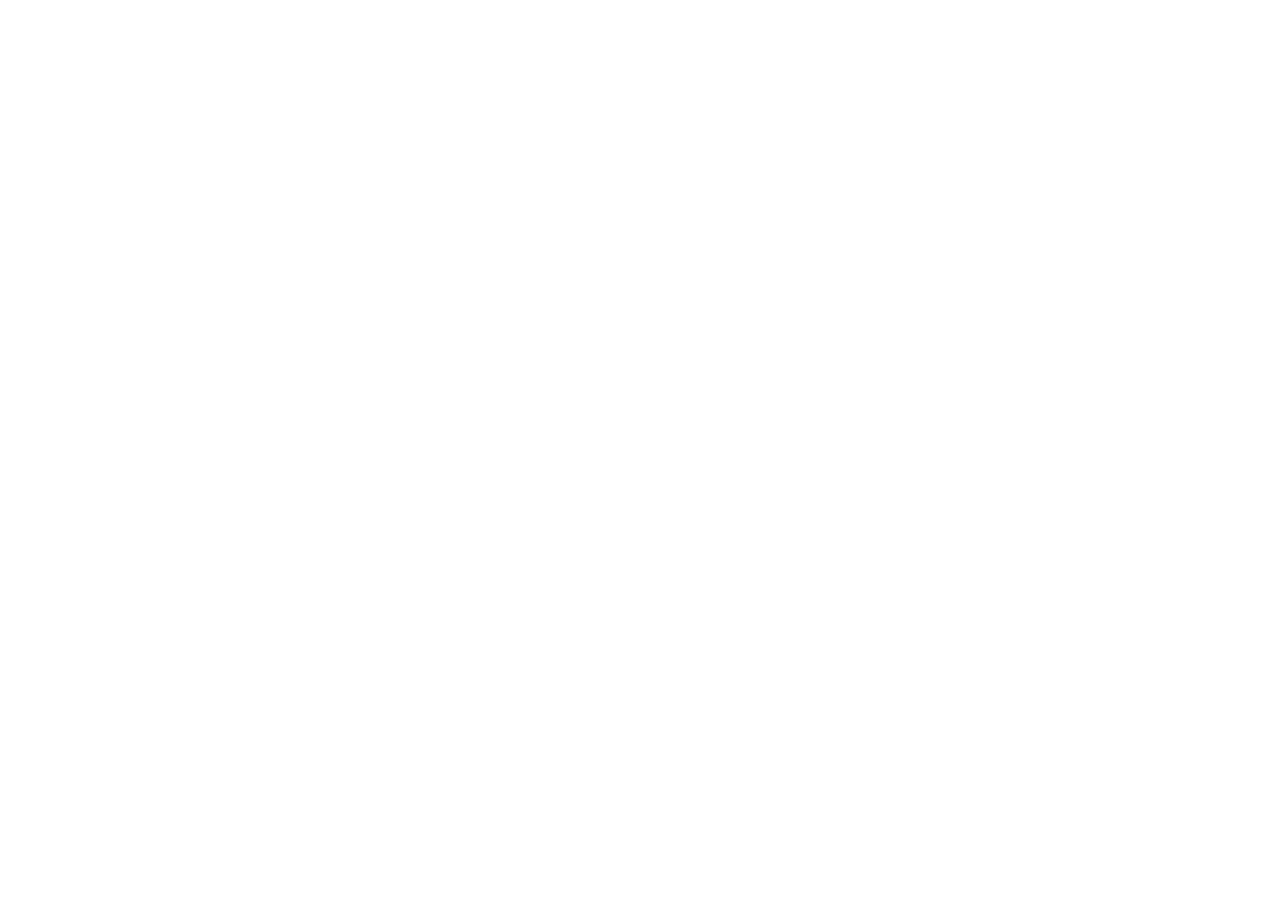
==== index.html @ 2fe842e2 "first commit" ====
<!DOCTYPE html>
<html lang="en">
<head>
    <meta charset="UTF-8">
    <meta http-equiv="X-UA-Compatible" content="IE=edge">
    <meta name="viewport" content="width=device-width, initial-scale=1.0">
    <title>Document</title>
</head>
<body>
    
</body>
</html>
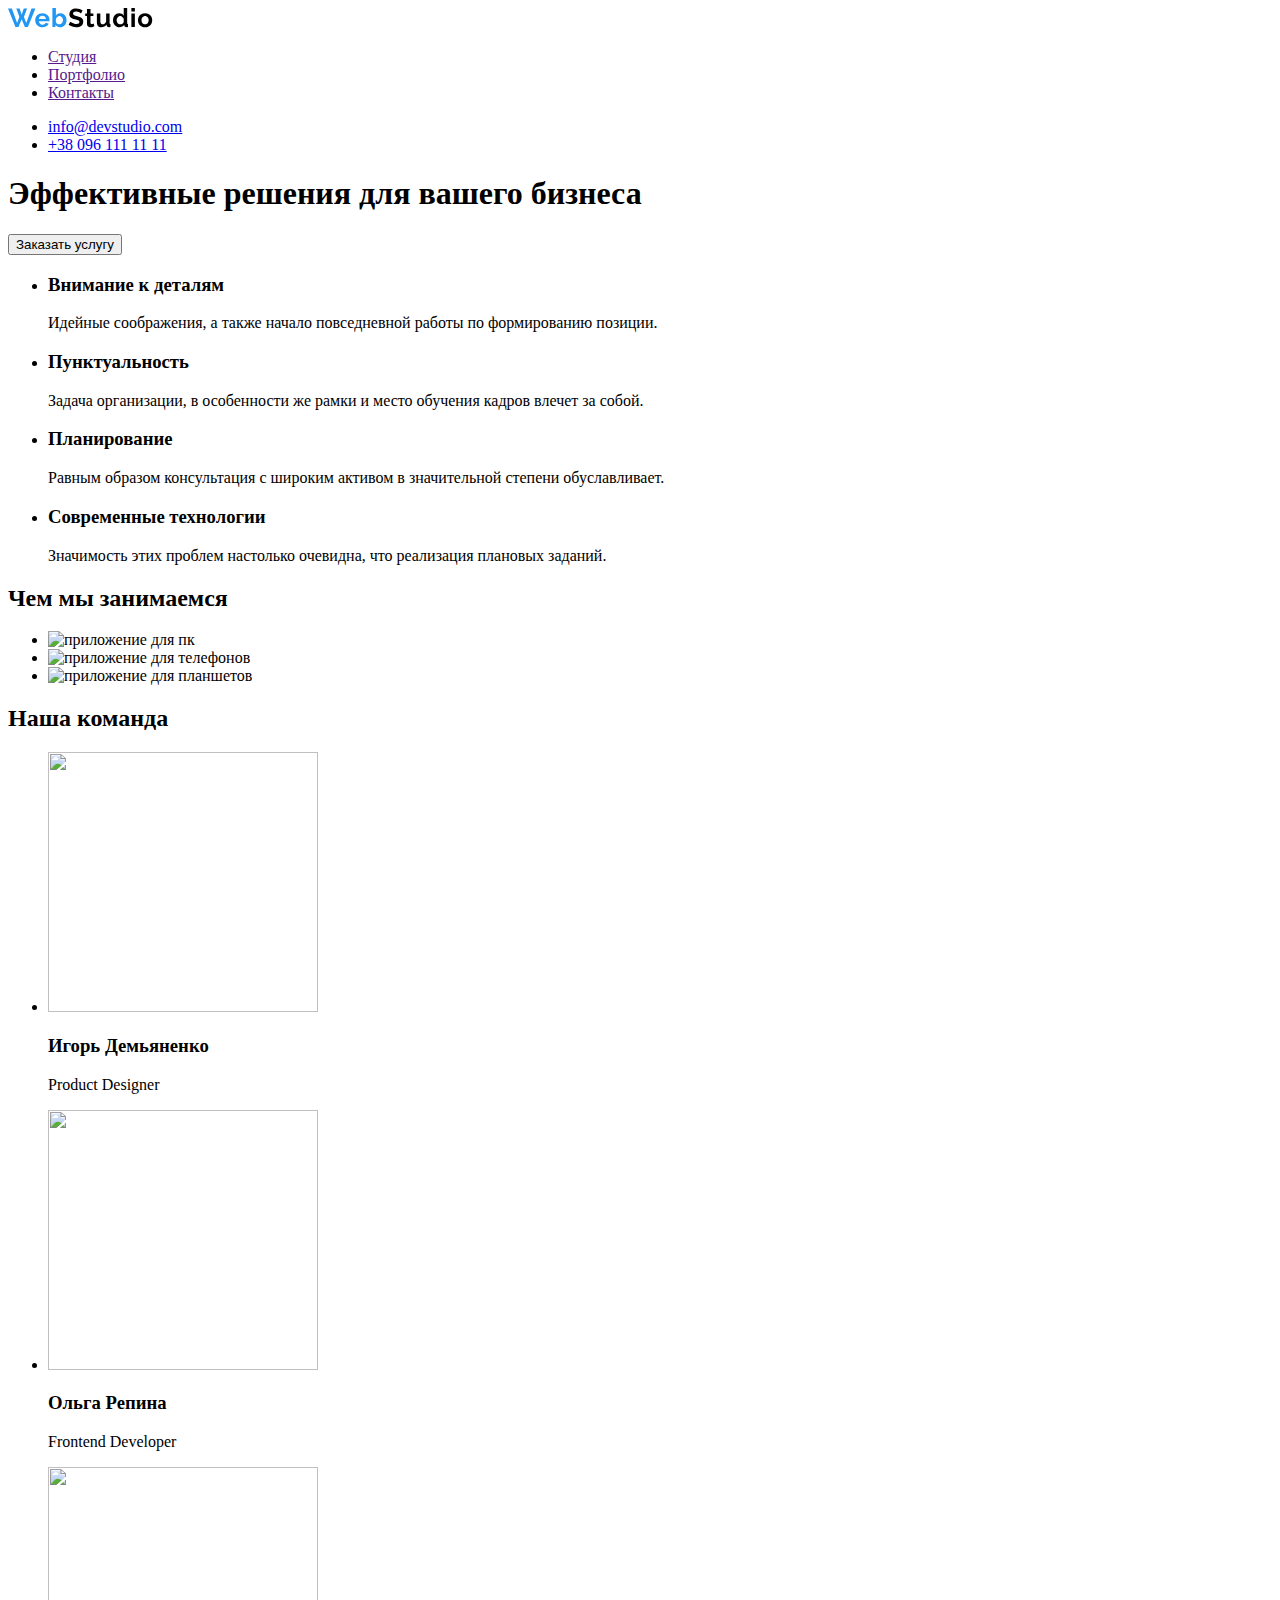
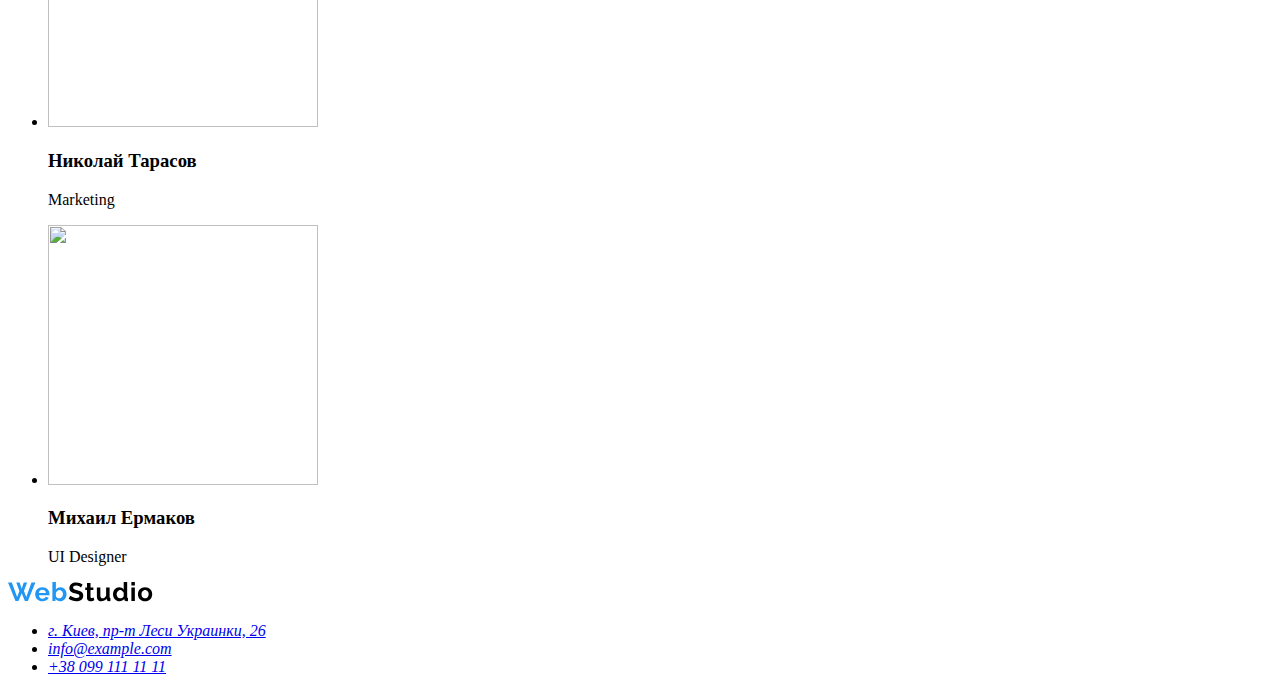
==== commit 0d04eeea: "исправил ДЗ" ====
--- a/index.html
+++ b/index.html
@@ -1,12 +1,130 @@
 <!DOCTYPE html>
-<html lang="en">
-<head>
-    <meta charset="UTF-8">
-    <meta http-equiv="X-UA-Compatible" content="IE=edge">
-    <meta name="viewport" content="width=device-width, initial-scale=1.0">
-    <title>Document</title>
-</head>
-<body>
-    
-</body>
-</html>+<html lang="ru">
+  <head>
+    <meta charset="UTF-8" />
+    <meta http-equiv="X-UA-Compatible" content="IE=edge" />
+    <meta name="viewport" content="width=device-width, initial-scale=1.0" />
+    <title>вебстудия</title>
+  </head>
+
+  <body>
+    <header>
+      <nav>
+        <a href="./">
+          <img src="./images/webstudio.svg" alt="" />
+        </a>
+        <ul>
+          <li><a href="">Студия</a></li>
+          <li><a href="">Портфолио</a></li>
+          <li><a href="">Контакты</a></li>
+        </ul>
+      </nav>
+      <ul>
+        <li><a href="mailto:info@devstudio.com">info@devstudio.com</a></li>
+        <li><a href="tel:+380961111111">+38 096 111 11 11</a></li>
+      </ul>
+    </header>
+    <section>
+      <h1>Эффективные решения для вашего бизнеса</h1>
+      <button type="button">Заказать услугу</button>
+    </section>
+    <main>
+      <section>
+        <h2 hidden>наши преимущества</h2>
+        <ul>
+          <li>
+            <h3>Внимание к деталям</h3>
+            <p>
+              Идейные соображения, а также начало повседневной работы по
+              формированию позиции.
+            </p>
+          </li>
+          <li>
+            <h3>Пунктуальность</h3>
+            <p>
+              Задача организации, в особенности же рамки и место обучения кадров
+              влечет за собой.
+            </p>
+          </li>
+          <li>
+            <h3>Планирование</h3>
+            <p>
+              Равным образом консультация с широким активом в значительной
+              степени обуславливает.
+            </p>
+          </li>
+          <li>
+            <h3>Современные технологии</h3>
+            <p>
+              Значимость этих проблем настолько очевидна, что реализация
+              плановых заданий.
+            </p>
+          </li>
+        </ul>
+      </section>
+      <section>
+        <h2>Чем мы занимаемся</h2>
+        <ul>
+          <li>
+            <img src="./images/img1.svg" width="370" alt="приложение для пк" />
+          </li>
+          <li>
+            <img
+              src="./images/img2.svg"
+              width="370"
+              alt="приложение для телефонов"
+            />
+          </li>
+          <li>
+            <img
+              src="./images/img3.svg"
+              width="370"
+              alt="приложение для планшетов"
+            />
+          </li>
+        </ul>
+      </section>
+      <section>
+        <h2>Наша команда</h2>
+        <ul>
+          <li>
+            <img src="./images/work1.svg" width="270" height="260" alt="" />
+            <h3>Игорь Демьяненко</h3>
+            <p>Product Designer</p>
+          </li>
+          <li>
+            <img src="./images/work2.svg" width="270" height="260" alt="" />
+            <h3>Ольга Репина</h3>
+            <p>Frontend Developer</p>
+          </li>
+          <li>
+            <img src="./images/work3.svg" width="270" height="260" alt="" />
+            <h3>Николай Тарасов</h3>
+            <p>Marketing</p>
+          </li>
+
+          <li>
+            <img src="./images/work4.svg" width="270" height="260" alt="" />
+            <h3>Михаил Ермаков</h3>
+            <p>UI Designer</p>
+          </li>
+        </ul>
+      </section>
+    </main>
+    <footer>
+      <img src="./images/webstudio.svg" alt="" />
+
+      <address>
+        <ul>
+          <li>
+            <a href="https://goo.gl/maps/GrjT7Hi4P4HTGVsr6"
+              >г. Киев, пр-т Леси Украинки, 26</a
+            >
+          </li>
+          <li><a href="mailto:info@example.com">info@example.com</a></li>
+          <li><a href="tel:+380991111111">+38 099 111 11 11</a></li>
+        </ul>
+      </address>
+    </footer>
+  </body>
+</html>
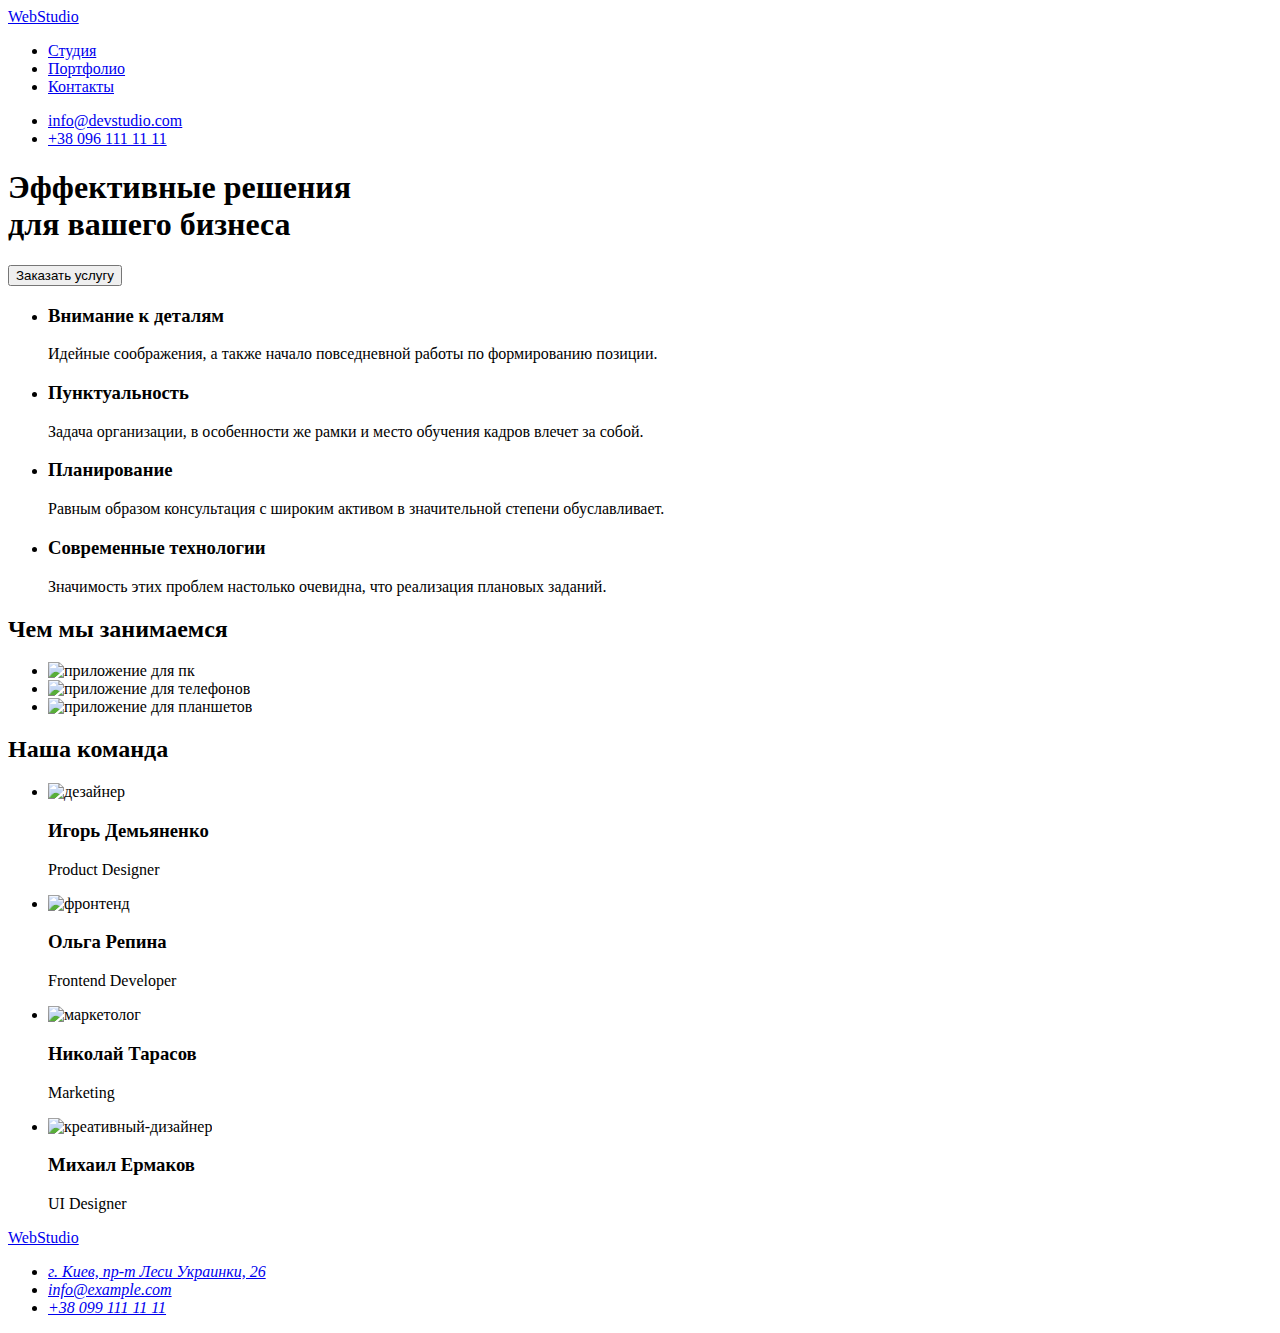
==== commit d590da29: "add reset" ====
--- a/index.html
+++ b/index.html
@@ -4,19 +4,20 @@
     <meta charset="UTF-8" />
     <meta http-equiv="X-UA-Compatible" content="IE=edge" />
     <meta name="viewport" content="width=device-width, initial-scale=1.0" />
-    <title>вебстудия</title>
+    <title>Вебстудия</title>
+    <link rel="stylesheet" href="./css/reset.css">
+    <link rel="stylesheet" href="./css/styles.css">
+
   </head>
 
   <body>
     <header>
       <nav>
-        <a href="./">
-          <img src="./images/webstudio.svg" alt="" />
-        </a>
+        <a href="./css/styles.css" class="logo">WebStudio</a>
         <ul>
-          <li><a href="">Студия</a></li>
-          <li><a href="">Портфолио</a></li>
-          <li><a href="">Контакты</a></li>
+          <li><a href="./index.html">Студия</a></li>
+          <li><a href="./portfolio.html">Портфолио</a></li>
+          <li><a href="#">Контакты</a></li>
         </ul>
       </nav>
       <ul>
@@ -25,9 +26,9 @@
       </ul>
     </header>
     <section>
-      <h1>Эффективные решения для вашего бизнеса</h1>
+      <h1>Эффективные решения <br> для вашего бизнеса </br></h1>
       <button type="button">Заказать услугу</button>
-    </section>
+     </section>
     <main>
       <section>
         <h2 hidden>наши преимущества</h2>
@@ -88,23 +89,43 @@
         <h2>Наша команда</h2>
         <ul>
           <li>
-            <img src="./images/work1.svg" width="270" height="260" alt="" />
+            <img
+              src="./images/работник1.jpg"
+              width="270"
+              height="260"
+              alt="дезайнер"
+            />
             <h3>Игорь Демьяненко</h3>
             <p>Product Designer</p>
           </li>
           <li>
-            <img src="./images/work2.svg" width="270" height="260" alt="" />
+            <img
+              src="./images/работник2.jpg"
+              width="270"
+              height="260"
+              alt="фронтенд"
+            />
             <h3>Ольга Репина</h3>
             <p>Frontend Developer</p>
           </li>
           <li>
-            <img src="./images/work3.svg" width="270" height="260" alt="" />
+            <img
+              src="./images/работник3.jpg"
+              width="270"
+              height="260"
+              alt="маркетолог"
+            />
             <h3>Николай Тарасов</h3>
             <p>Marketing</p>
           </li>
 
           <li>
-            <img src="./images/work4.svg" width="270" height="260" alt="" />
+            <img
+              src="./images/работник4.jpg"
+              width="270"
+              height="260"
+              alt="креативный-дизайнер"
+            />
             <h3>Михаил Ермаков</h3>
             <p>UI Designer</p>
           </li>
@@ -112,7 +133,7 @@
       </section>
     </main>
     <footer>
-      <img src="./images/webstudio.svg" alt="" />
+      <a href="./css/styles.css" class="logo">WebStudio</a>
 
       <address>
         <ul>
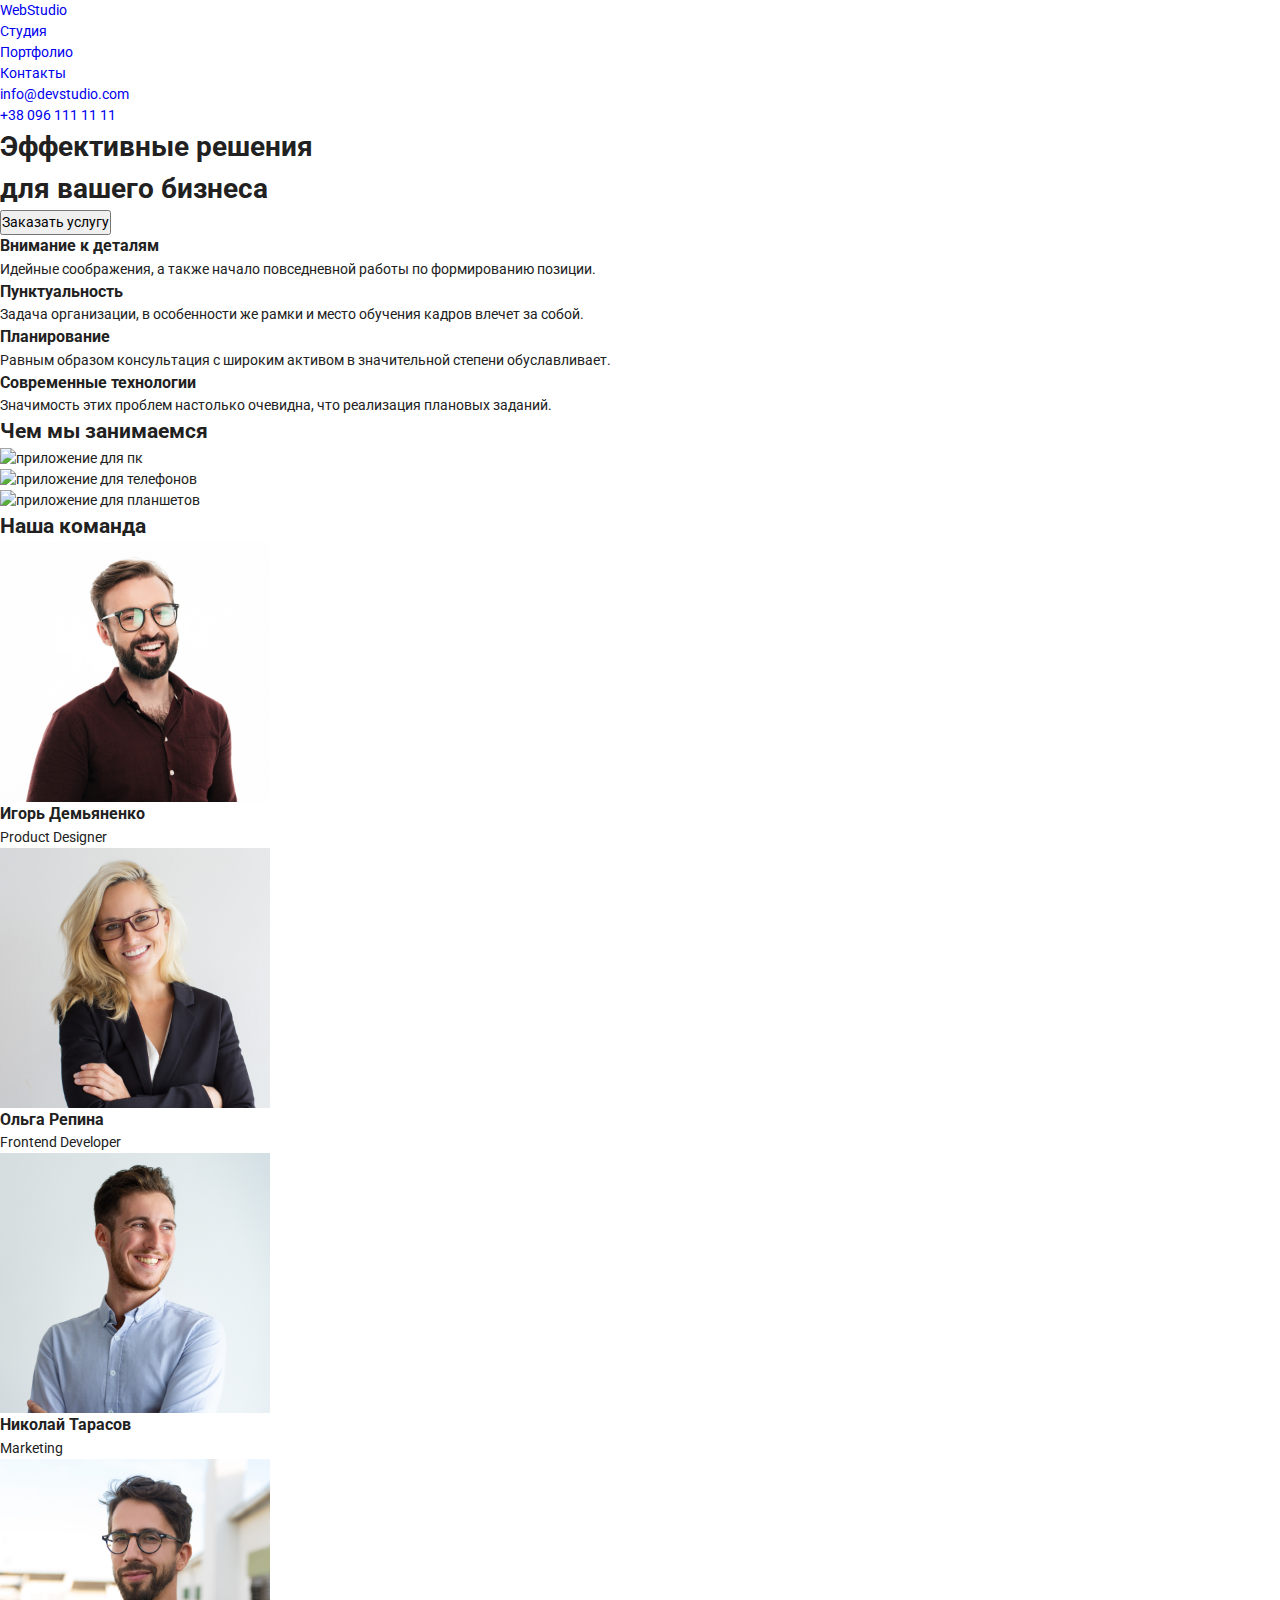
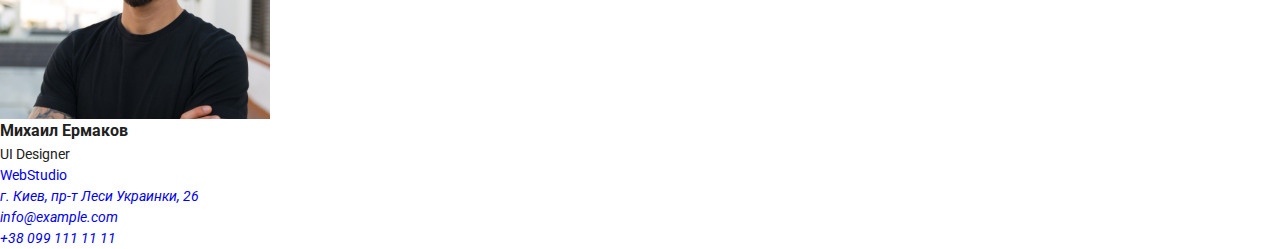
==== commit 35590398: "add fonts" ====
--- a/index.html
+++ b/index.html
@@ -5,6 +5,9 @@
     <meta http-equiv="X-UA-Compatible" content="IE=edge" />
     <meta name="viewport" content="width=device-width, initial-scale=1.0" />
     <title>Вебстудия</title>
+    <link rel="preconnect" href="https://fonts.googleapis.com">
+    <link rel="preconnect" href="https://fonts.gstatic.com" crossorigin>
+    <link href="https://fonts.googleapis.com/css2?family=Roboto:wght@100;400&display=swap" rel="stylesheet">
     <link rel="stylesheet" href="./css/reset.css">
     <link rel="stylesheet" href="./css/styles.css">
 
@@ -31,7 +34,7 @@
      </section>
     <main>
       <section>
-        <h2 hidden>наши преимущества</h2>
+        <h2 class="hidden-title">наши преимущества</h2>
         <ul>
           <li>
             <h3>Внимание к деталям</h3>
--- a/css/styles.css
+++ b/css/styles.css
@@ -0,0 +1,26 @@
+.visually-hidden {
+  position: absolute;
+  white-space: nowrap;
+  width: 1px;
+  height: 1px;
+  overflow: hidden;
+  border: 0;
+  padding: 0;
+  clip: rect(0 0 0 0);
+  clip-path: inset(50%);
+  margin: -1px;
+}
+
+body {
+  font-size: 14px;
+  font-family: "Roboto", sans-serif;
+  color: #212121;
+}
+
+.hidden-title {
+  width: 1px;
+  height: 1px;
+  overflow: hidden;
+  opacity: 0;
+  margin: -1px;
+}
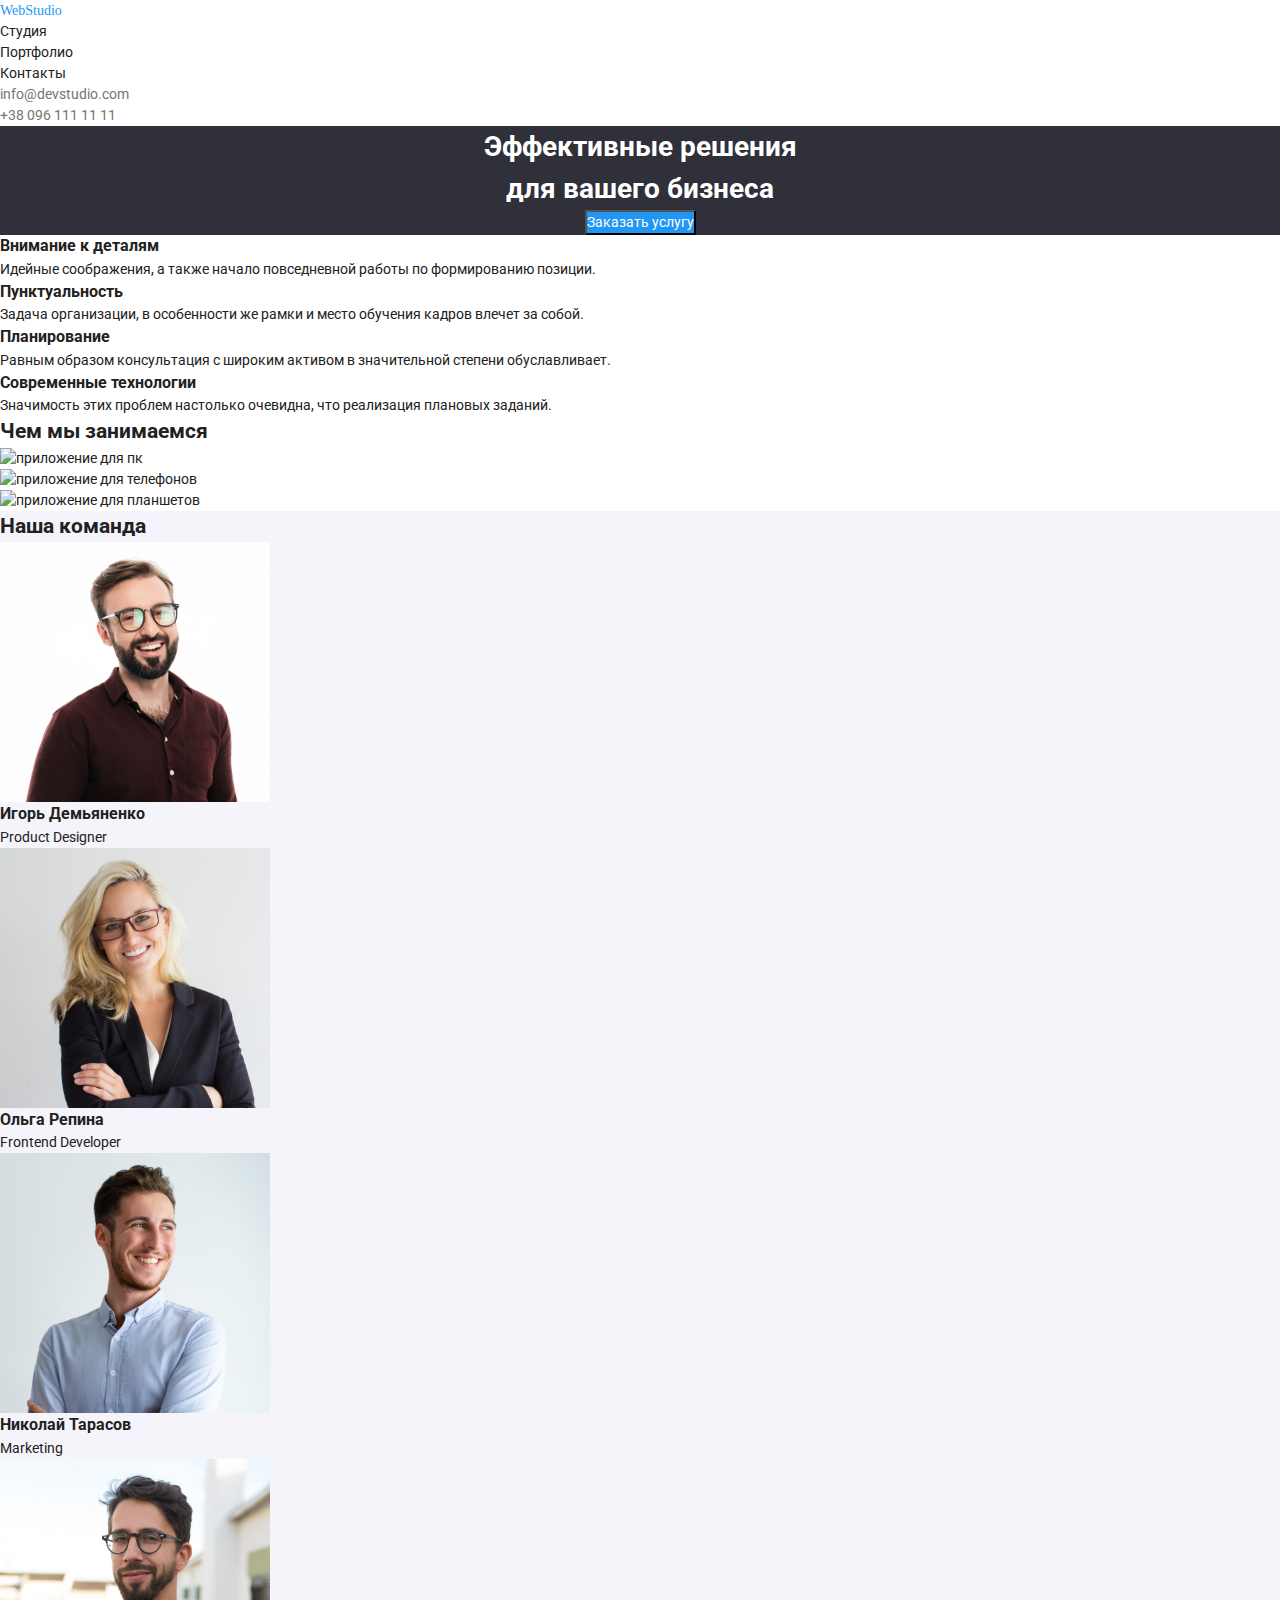
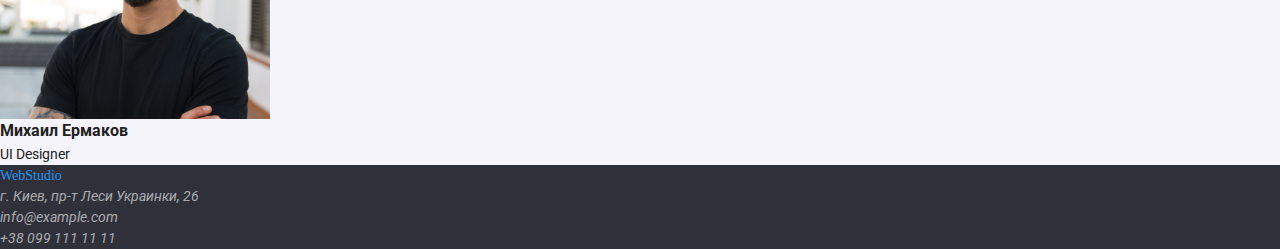
==== commit db29ae05: "добавил портфолио" ====
--- a/index.html
+++ b/index.html
@@ -9,56 +9,63 @@
     <link rel="preconnect" href="https://fonts.gstatic.com" crossorigin>
     <link href="https://fonts.googleapis.com/css2?family=Roboto:wght@100;400&display=swap" rel="stylesheet">
     <link rel="stylesheet" href="./css/reset.css">
+    <link rel="stylesheet" href="./css/common.css">
     <link rel="stylesheet" href="./css/styles.css">
 
   </head>
 
   <body>
-    <header>
-      <nav>
-        <a href="./css/styles.css" class="logo">WebStudio</a>
-        <ul>
-          <li><a href="./index.html">Студия</a></li>
-          <li><a href="./portfolio.html">Портфолио</a></li>
-          <li><a href="#">Контакты</a></li>
+    <!-- шапка сайта-->
+    <header class="header">
+      <div class="conteiner">
+        <nav class="header-nav">
+          <a href="./css/styles.css" class=" header-logo" lang="en">WebStudio</a>
+          <ul class="header-list">
+            <li ><a href="./index.html" class="header-link current">Студия</a></li>
+            <li ><a href="./portfolio.html" class="header-link">Портфолио</a></li>
+            <li ><a href="#" class="header-link">Контакты</a></li>
+          </ul>
+        </nav>
+        <ul class="header-auth">
+          <li ><a href="mailto:info@devstudio.com" class="header-link">info@devstudio.com</a></li>
+          <li ><a href="tel:+380961111111" class="header-link">+38 096 111 11 11</a></li>
         </ul>
-      </nav>
-      <ul>
-        <li><a href="mailto:info@devstudio.com">info@devstudio.com</a></li>
-        <li><a href="tel:+380961111111">+38 096 111 11 11</a></li>
-      </ul>
+      </div>
     </header>
-    <section>
-      <h1>Эффективные решения <br> для вашего бизнеса </br></h1>
-      <button type="button">Заказать услугу</button>
-     </section>
+   
     <main>
-      <section>
+      <!--герой-->
+      <section class="hero">
+        <h1 class="hero-title">Эффективные решения <br> для вашего бизнеса </br> </h1>
+        <button type="button" class="button primary">Заказать услугу</button>
+      </section>
+      <!--наши преимущества-->
+      <section class="features">
         <h2 class="hidden-title">наши преимущества</h2>
-        <ul>
+        <ul class="features-list">
           <li>
-            <h3>Внимание к деталям</h3>
+            <h3 class="features-title">Внимание к деталям</h3>
             <p>
               Идейные соображения, а также начало повседневной работы по
               формированию позиции.
             </p>
           </li>
           <li>
-            <h3>Пунктуальность</h3>
+            <h3 class="features-title">Пунктуальность</h3>
             <p>
               Задача организации, в особенности же рамки и место обучения кадров
               влечет за собой.
             </p>
           </li>
           <li>
-            <h3>Планирование</h3>
+            <h3 class="features-title">Планирование</h3>
             <p>
               Равным образом консультация с широким активом в значительной
               степени обуславливает.
             </p>
           </li>
           <li>
-            <h3>Современные технологии</h3>
+            <h3 class="features-title">Современные технологии</h3>
             <p>
               Значимость этих проблем настолько очевидна, что реализация
               плановых заданий.
@@ -66,9 +73,10 @@
           </li>
         </ul>
       </section>
-      <section>
+      <!--чем мы занимаемся-->
+      <section class="work">
         <h2>Чем мы занимаемся</h2>
-        <ul>
+        <ul class="work-list">
           <li>
             <img src="./images/img1.svg" width="370" alt="приложение для пк" />
           </li>
@@ -88,9 +96,10 @@
           </li>
         </ul>
       </section>
-      <section>
-        <h2>Наша команда</h2>
-        <ul>
+      <!--наша команда-->
+      <section class="team">
+        <h2 class="team-title">Наша команда</h2>
+        <ul class="team-list">
           <li>
             <img
               src="./images/работник1.jpg"
@@ -135,20 +144,23 @@
         </ul>
       </section>
     </main>
-    <footer>
-      <a href="./css/styles.css" class="logo">WebStudio</a>
+    <!--футер-->
+    <footer class="footer">
+      <div class="conteiner">
+        <a href="./css/styles.css" class="footer-logo">WebStudio</a>
 
-      <address>
-        <ul>
-          <li>
-            <a href="https://goo.gl/maps/GrjT7Hi4P4HTGVsr6"
-              >г. Киев, пр-т Леси Украинки, 26</a
-            >
-          </li>
-          <li><a href="mailto:info@example.com">info@example.com</a></li>
-          <li><a href="tel:+380991111111">+38 099 111 11 11</a></li>
-        </ul>
-      </address>
+        <address class="footer-mail">
+          <ul class="footer-list">
+            <li>
+              <a href="https://goo.gl/maps/GrjT7Hi4P4HTGVsr6" class="footer-link"
+                >г. Киев, пр-т Леси Украинки, 26</a
+              >
+            </li>
+            <li><a href="mailto:info@example.com" class="footer-link">info@example.com</a></li>
+            <li><a href="tel:+380991111111" class="footer-link">+38 099 111 11 11</a></li>
+          </ul>
+        </address>
+      </div>
     </footer>
   </body>
 </html>
--- a/css/common.css
+++ b/css/common.css
@@ -0,0 +1,59 @@
+:root {
+  --primary-text-color: #757575;
+  --title-text-color: #212121;
+  --accent-color: #2196f3;
+  --white-color: #ffffff;
+  --primary-bgc: #e5e5e5;
+  --secondary-bgc: #2f303a;
+}
+
+body {
+  font-size: 14px;
+  font-family: "Roboto", sans-serif;
+  color: var(--title-text-color);
+}
+
+/* шапка сайта */
+.header-logo {
+  color: var(--accent-color);
+  font-family: Raleway;
+}
+
+.header-list .header-link {
+  color: var(--title-text-color);
+}
+
+.header-list :hover,
+.header-list :focus {
+  color: var(--accent-color);
+}
+
+.header-list .header-link .current {
+  color: var(--accent-color);
+}
+
+.header-auth,
+.header-link {
+  color: var(--primary-text-color);
+}
+.header-auth :hover,
+.header-auth :focus {
+  color: var(--accent-color);
+}
+
+/* футер */
+
+.footer-logo {
+  color: var(--accent-color);
+  font-family: Raleway;
+}
+
+.footer {
+  background-color: var(--secondary-bgc);
+  color: rgba(255, 255, 255, 0.6);
+}
+
+.footer-link:hover,
+.footer-link:focus {
+  color: #ffffff;
+}
--- a/css/styles.css
+++ b/css/styles.css
@@ -1,3 +1,35 @@
+/* цвет основного текста #757575 */
+
+/* вторичный цвет текста #212121 */
+
+/* основной цвет #E5E5E5 */
+
+/* акцент #2196f3 */
+
+/* вторичный цвет #F5F4FA */
+:root {
+  --primary-text-color: #757575;
+  --title-text-color: #212121;
+  --accent-color: #2196f3;
+  --white-color: #ffffff;
+  --primary-bgc: #e5e5e5;
+  --secondary-bgc: #2f303a;
+}
+
+body {
+  font-size: 14px;
+  font-family: "Roboto", sans-serif;
+  color: var(--title-text-color);
+}
+
+.hidden-title {
+  width: 1px;
+  height: 1px;
+  overflow: hidden;
+  opacity: 0;
+  margin: -1px;
+}
+
 .visually-hidden {
   position: absolute;
   white-space: nowrap;
@@ -11,16 +43,86 @@
   margin: -1px;
 }
 
-body {
-  font-size: 14px;
-  font-family: "Roboto", sans-serif;
-  color: #212121;
+/* шапка сайта */
+.header-logo {
+  color: var(--accent-color);
+  font-family: Raleway;
 }
 
-.hidden-title {
-  width: 1px;
-  height: 1px;
-  overflow: hidden;
-  opacity: 0;
-  margin: -1px;
+.header-list .header-link {
+  color: var(--title-text-color);
 }
+
+.header-list :hover,
+.header-list :focus {
+  color: var(--accent-color);
+}
+
+.header-list .header-link .current {
+  color: var(--accent-color);
+}
+
+.header-auth,
+.header-link {
+  color: var(--primary-text-color);
+}
+.header-auth :hover,
+.header-auth :focus {
+  color: var(--accent-color);
+}
+
+/* герой */
+
+.hero {
+  text-align: center;
+  color: var(--white-color);
+  background-color: var(--secondary-bgc);
+}
+
+/* преимущества */
+
+/* чем мы занимаемся  */
+
+/* наша команда */
+.team {
+  background-color: #f5f4fa;
+}
+
+/* футер */
+
+.footer-logo {
+  color: var(--accent-color);
+  font-family: Raleway;
+}
+
+.footer {
+  background-color: var(--secondary-bgc);
+}
+
+.footer-list .footer-link {
+  color: rgba(255, 255, 255, 0.6);
+}
+
+.footer-link:hover,
+.footer-link:focus {
+  color: #ffffff;
+}
+
+/* button */
+
+.button {
+  color: var(--white-color);
+  background-color: var(--accent-color);
+}
+
+.button.primary {
+  background-color: var(--accent-color);
+  color: var(--white-color);
+}
+
+.button.secondary {
+  color: #f5f4fa;
+  background-color: var(--title-text-color);
+}
+
+/* Портфолио */
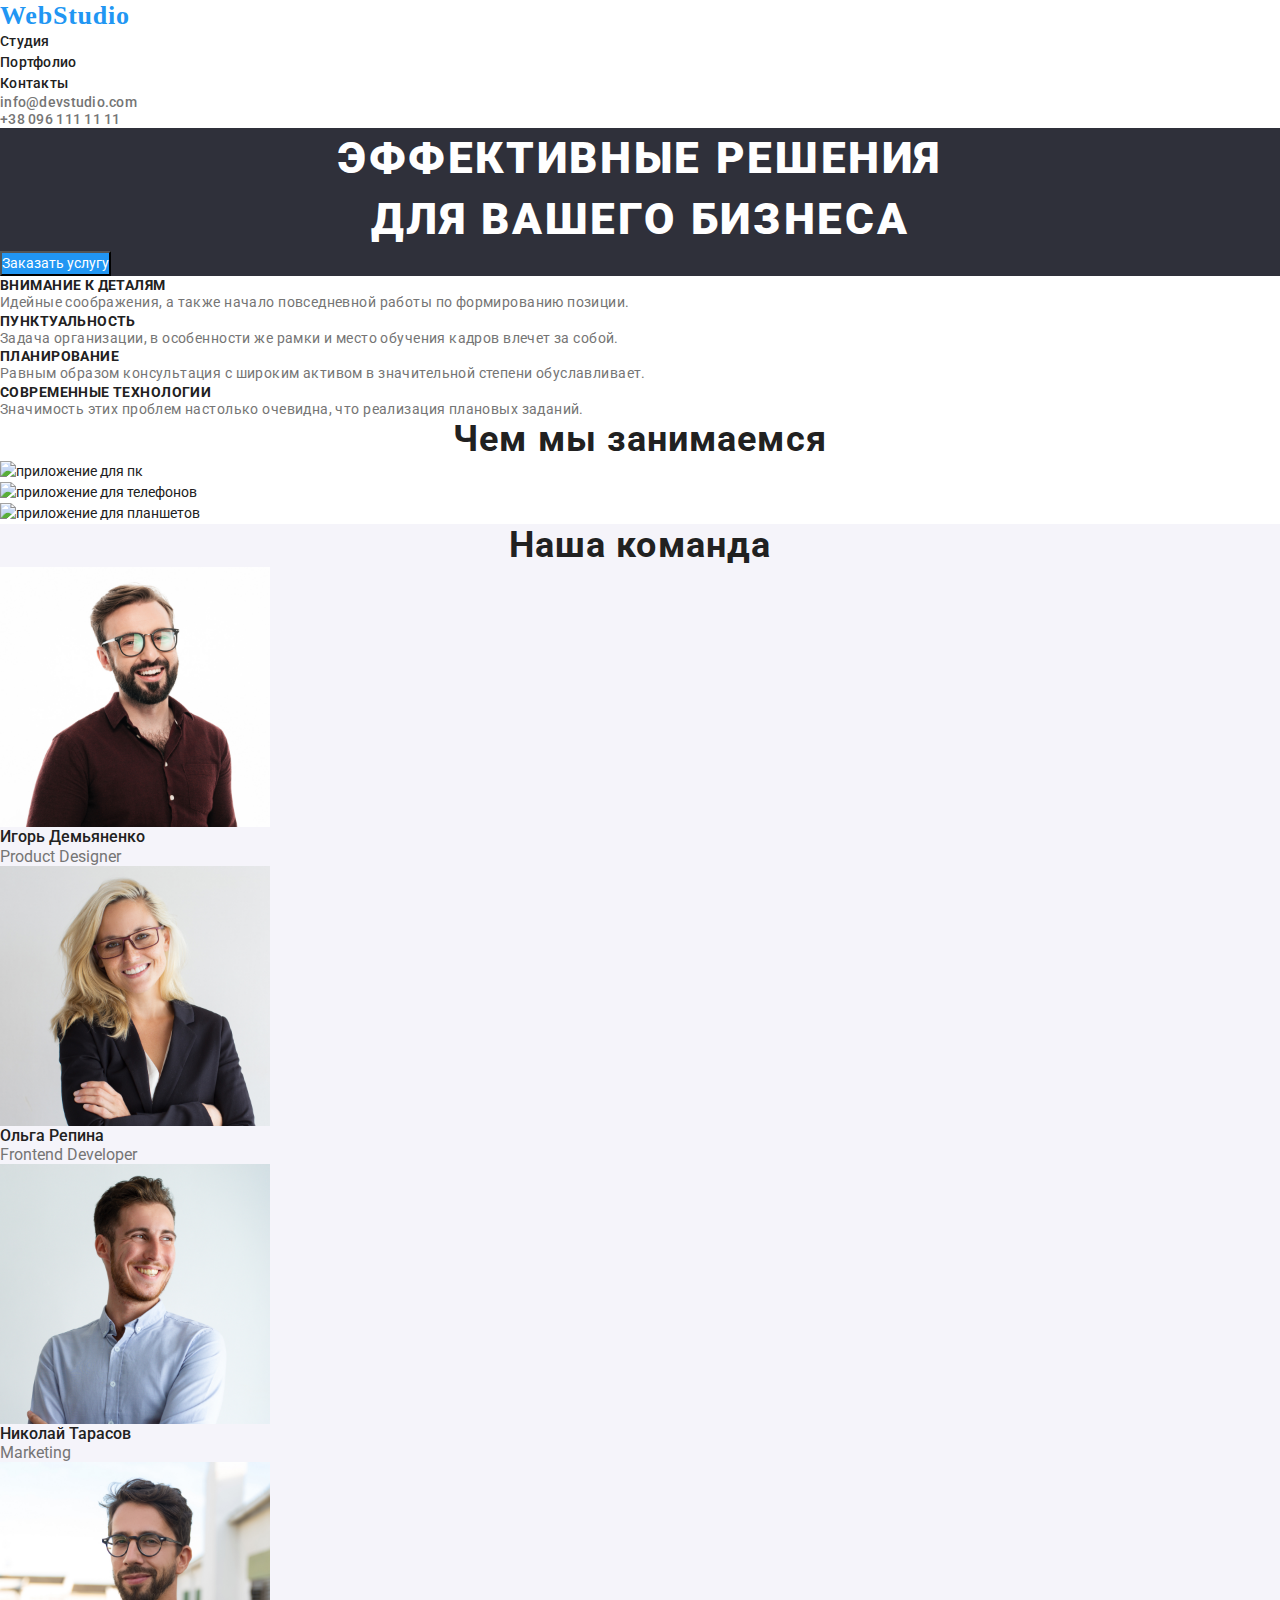
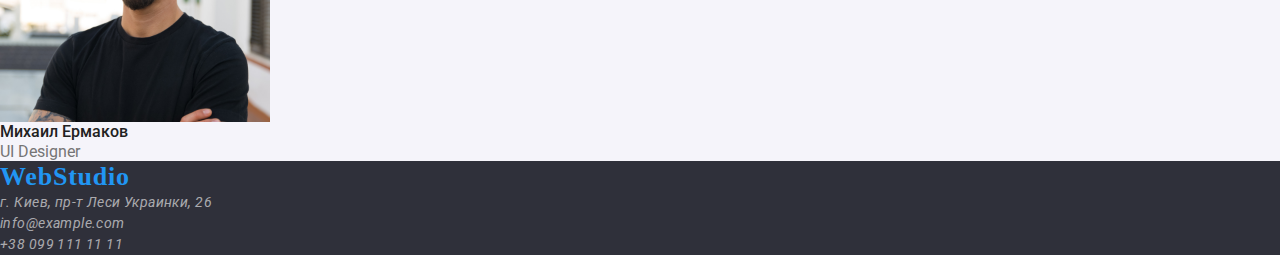
==== commit 89e1e2ba: "добавил стили по тексту" ====
--- a/index.html
+++ b/index.html
@@ -5,13 +5,16 @@
     <meta http-equiv="X-UA-Compatible" content="IE=edge" />
     <meta name="viewport" content="width=device-width, initial-scale=1.0" />
     <title>Вебстудия</title>
-    <link rel="preconnect" href="https://fonts.googleapis.com">
-    <link rel="preconnect" href="https://fonts.gstatic.com" crossorigin>
-    <link href="https://fonts.googleapis.com/css2?family=Roboto:wght@100;400&display=swap" rel="stylesheet">
-    <link rel="stylesheet" href="./css/reset.css">
-    <link rel="stylesheet" href="./css/common.css">
-    <link rel="stylesheet" href="./css/styles.css">
+    <link rel="preconnect" href="https://fonts.googleapis.com" />
+    <link rel="preconnect" href="https://fonts.gstatic.com" crossorigin />
+    <link
+      href="https://fonts.googleapis.com/css2?family=Roboto:wght@100;400;700;900&display=swap"
+      rel="stylesheet"
+    />
 
+    <link rel="stylesheet" href="./css/reset.css" />
+    <link rel="stylesheet" href="./css/common.css" />
+    <link rel="stylesheet" href="./css/styles.css" />
   </head>
 
   <body>
@@ -19,24 +22,39 @@
     <header class="header">
       <div class="conteiner">
         <nav class="header-nav">
-          <a href="./css/styles.css" class=" header-logo" lang="en">WebStudio</a>
+          <a href="./index.html" class="header-logo" lang="en">WebStudio</a>
           <ul class="header-list">
-            <li ><a href="./index.html" class="header-link current">Студия</a></li>
-            <li ><a href="./portfolio.html" class="header-link">Портфолио</a></li>
-            <li ><a href="#" class="header-link">Контакты</a></li>
+            <li>
+              <a href="./index.html" class="header-link current">Студия</a>
+            </li>
+            <li>
+              <a href="./portfolio.html" class="header-link">Портфолио</a>
+            </li>
+            <li><a href="#" class="header-link">Контакты</a></li>
           </ul>
         </nav>
         <ul class="header-auth">
-          <li ><a href="mailto:info@devstudio.com" class="header-link">info@devstudio.com</a></li>
-          <li ><a href="tel:+380961111111" class="header-link">+38 096 111 11 11</a></li>
+          <li>
+            <a href="mailto:info@devstudio.com" class="header-link"
+              >info@devstudio.com</a
+            >
+          </li>
+          <li>
+            <a href="tel:+380961111111" class="header-link"
+              >+38 096 111 11 11</a
+            >
+          </li>
         </ul>
       </div>
     </header>
-   
+
     <main>
       <!--герой-->
       <section class="hero">
-        <h1 class="hero-title">Эффективные решения <br> для вашего бизнеса </br> </h1>
+        <h1 class="hero-title">
+          Эффективные решения <br />
+          для вашего бизнеса
+        </h1>
         <button type="button" class="button primary">Заказать услугу</button>
       </section>
       <!--наши преимущества-->
@@ -45,28 +63,28 @@
         <ul class="features-list">
           <li>
             <h3 class="features-title">Внимание к деталям</h3>
-            <p>
+            <p class="features-text">
               Идейные соображения, а также начало повседневной работы по
               формированию позиции.
             </p>
           </li>
           <li>
             <h3 class="features-title">Пунктуальность</h3>
-            <p>
+            <p class="features-text">
               Задача организации, в особенности же рамки и место обучения кадров
               влечет за собой.
             </p>
           </li>
           <li>
             <h3 class="features-title">Планирование</h3>
-            <p>
+            <p class="features-text">
               Равным образом консультация с широким активом в значительной
               степени обуславливает.
             </p>
           </li>
           <li>
             <h3 class="features-title">Современные технологии</h3>
-            <p>
+            <p class="features-text">
               Значимость этих проблем настолько очевидна, что реализация
               плановых заданий.
             </p>
@@ -75,7 +93,7 @@
       </section>
       <!--чем мы занимаемся-->
       <section class="work">
-        <h2>Чем мы занимаемся</h2>
+        <h2 class="work-title">Чем мы занимаемся</h2>
         <ul class="work-list">
           <li>
             <img src="./images/img1.svg" width="370" alt="приложение для пк" />
@@ -107,8 +125,8 @@
               height="260"
               alt="дезайнер"
             />
-            <h3>Игорь Демьяненко</h3>
-            <p>Product Designer</p>
+            <h3 class="team-name">Игорь Демьяненко</h3>
+            <p class="team-text">Product Designer</p>
           </li>
           <li>
             <img
@@ -117,8 +135,8 @@
               height="260"
               alt="фронтенд"
             />
-            <h3>Ольга Репина</h3>
-            <p>Frontend Developer</p>
+            <h3 class="team-name">Ольга Репина</h3>
+            <p class="team-text">Frontend Developer</p>
           </li>
           <li>
             <img
@@ -127,8 +145,8 @@
               height="260"
               alt="маркетолог"
             />
-            <h3>Николай Тарасов</h3>
-            <p>Marketing</p>
+            <h3 class="team-name">Николай Тарасов</h3>
+            <p class="team-text">Marketing</p>
           </li>
 
           <li>
@@ -138,8 +156,8 @@
               height="260"
               alt="креативный-дизайнер"
             />
-            <h3>Михаил Ермаков</h3>
-            <p>UI Designer</p>
+            <h3 class="team-name">Михаил Ермаков</h3>
+            <p class="team-text">UI Designer</p>
           </li>
         </ul>
       </section>
@@ -152,12 +170,22 @@
         <address class="footer-mail">
           <ul class="footer-list">
             <li>
-              <a href="https://goo.gl/maps/GrjT7Hi4P4HTGVsr6" class="footer-link"
+              <a
+                href="https://goo.gl/maps/GrjT7Hi4P4HTGVsr6"
+                class="footer-link"
                 >г. Киев, пр-т Леси Украинки, 26</a
               >
             </li>
-            <li><a href="mailto:info@example.com" class="footer-link">info@example.com</a></li>
-            <li><a href="tel:+380991111111" class="footer-link">+38 099 111 11 11</a></li>
+            <li>
+              <a href="mailto:info@example.com" class="footer-link"
+                >info@example.com</a
+              >
+            </li>
+            <li>
+              <a href="tel:+380991111111" class="footer-link"
+                >+38 099 111 11 11</a
+              >
+            </li>
           </ul>
         </address>
       </div>
--- a/css/styles.css
+++ b/css/styles.css
@@ -46,10 +46,22 @@
 /* шапка сайта */
 .header-logo {
   color: var(--accent-color);
-  font-family: Raleway;
+
+  font-family: "Raleway";
+  font-style: normal;
+  font-weight: 700;
+  font-size: 26px;
+  line-height: 1.2;
+  letter-spacing: 0.03em;
 }
 
 .header-list .header-link {
+  font-style: normal;
+  font-weight: 500;
+  font-size: 14px;
+  line-height: 1.2;
+  letter-spacing: 0.02em;
+
   color: var(--title-text-color);
 }
 
@@ -64,8 +76,15 @@
 
 .header-auth,
 .header-link {
-  color: var(--primary-text-color);
-}
+  font-style: normal;
+  font-weight: 500;
+  font-size: 14px;
+  line-height: 1.2;
+  letter-spacing: 0.02em;
+
+  color: var(--primary-text-color);
+}
+
 .header-auth :hover,
 .header-auth :focus {
   color: var(--accent-color);
@@ -74,29 +93,98 @@
 /* герой */
 
 .hero {
-  text-align: center;
   color: var(--white-color);
   background-color: var(--secondary-bgc);
 }
 
+.hero-title {
+  font-weight: 900;
+  font-size: 44px;
+  line-height: 1.4;
+  text-align: center;
+  letter-spacing: 0.06em;
+  text-transform: uppercase;
+}
+
 /* преимущества */
 
+.features-title {
+  font-weight: 700;
+  font-size: 14px;
+  line-height: 1.14;
+  letter-spacing: 0.03em;
+  text-transform: uppercase;
+}
+
+.features-text {
+  font-weight: 400;
+  font-size: 14px;
+  line-height: 1.2;
+  letter-spacing: 0.03em;
+
+  color: var(--primary-text-color);
+}
+
 /* чем мы занимаемся  */
 
+.work-title {
+  font-weight: 700;
+  font-size: 36px;
+  line-height: 1.2;
+  text-align: center;
+  letter-spacing: 0.03em;
+}
+
 /* наша команда */
+
 .team {
   background-color: #f5f4fa;
 }
 
+.team-title {
+  font-weight: 700;
+  font-size: 36px;
+  line-height: 1.2;
+  text-align: center;
+  letter-spacing: 0.03em;
+}
+
+.team-name {
+  font-weight: 500;
+  font-size: 16px;
+  line-height: 1.2;
+}
+
+.team-text {
+  font-weight: 400;
+  font-size: 16px;
+  line-height: 1.2;
+
+  color: var(--primary-text-color);
+}
 /* футер */
 
 .footer-logo {
-  color: var(--accent-color);
-  font-family: Raleway;
+  font-family: "Raleway";
+  font-style: normal;
+  font-weight: 700;
+  font-size: 26px;
+  line-height: 1.2;
+  letter-spacing: 0.03em;
+
+  color: var(--accent-color);
 }
 
 .footer {
   background-color: var(--secondary-bgc);
+  text-align: left;
+}
+
+.footer-link {
+  font-weight: 400;
+  font-size: 14px;
+  line-height: 1.2;
+  letter-spacing: 0.03em;
 }
 
 .footer-list .footer-link {
@@ -126,3 +214,23 @@
 }
 
 /* Портфолио */
+
+.ul {
+  list-style: none;
+}
+
+.portfolio {
+  font-weight: 700;
+  font-size: 18px;
+  line-height: 2;
+  letter-spacing: 0.06em;
+}
+
+.portfolio-text {
+  font-weight: 400;
+  font-size: 16px;
+  line-height: 1.87;
+  letter-spacing: 0.03em;
+
+  color: var(--primary-text-color);
+}
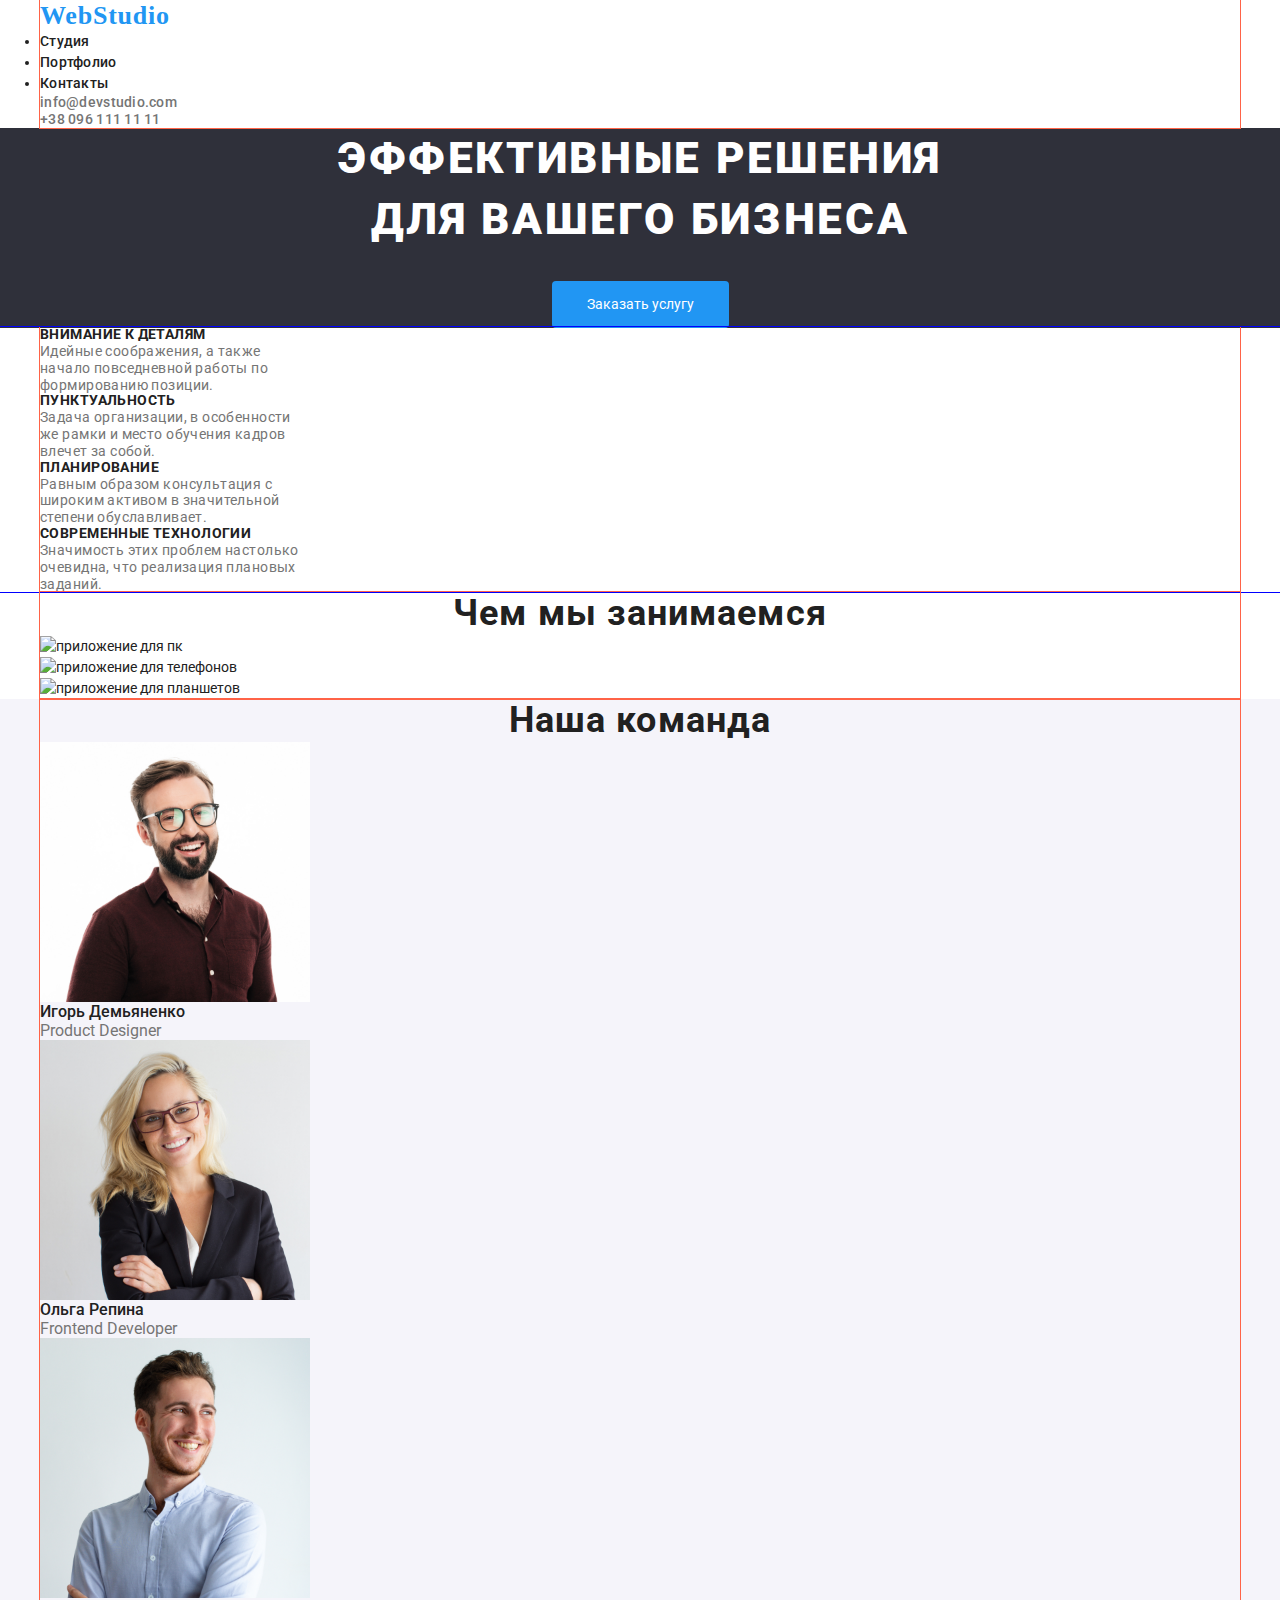
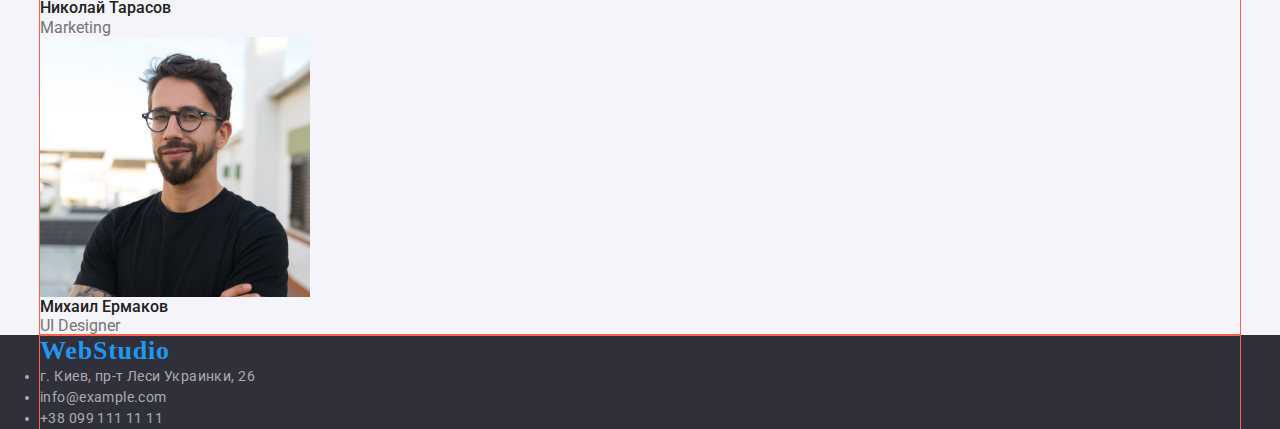
==== commit 928405ae: "DZ 2" ====
--- a/index.html
+++ b/index.html
@@ -10,6 +10,10 @@
     <link
       href="https://fonts.googleapis.com/css2?family=Roboto:wght@100;400;700;900&display=swap"
       rel="stylesheet"
+    />
+    <link
+      rel="stylesheet"
+      href="https://cdnjs.cloudflare.com/ajax/libs/modern-normalize/1.1.0/modern-normalize.min.css"
     />
 
     <link rel="stylesheet" href="./css/reset.css" />
@@ -59,107 +63,117 @@
       </section>
       <!--наши преимущества-->
       <section class="features">
-        <h2 class="hidden-title">наши преимущества</h2>
-        <ul class="features-list">
-          <li>
-            <h3 class="features-title">Внимание к деталям</h3>
-            <p class="features-text">
-              Идейные соображения, а также начало повседневной работы по
-              формированию позиции.
-            </p>
-          </li>
-          <li>
-            <h3 class="features-title">Пунктуальность</h3>
-            <p class="features-text">
-              Задача организации, в особенности же рамки и место обучения кадров
-              влечет за собой.
-            </p>
-          </li>
-          <li>
-            <h3 class="features-title">Планирование</h3>
-            <p class="features-text">
-              Равным образом консультация с широким активом в значительной
-              степени обуславливает.
-            </p>
-          </li>
-          <li>
-            <h3 class="features-title">Современные технологии</h3>
-            <p class="features-text">
-              Значимость этих проблем настолько очевидна, что реализация
-              плановых заданий.
-            </p>
-          </li>
-        </ul>
+        <div class="conteiner">
+          <h2 class="hidden-title">наши преимущества</h2>
+          <ul class="features-list">
+            <li>
+              <h3 class="features-title">Внимание к деталям</h3>
+              <p class="features-text">
+                Идейные соображения, а также начало повседневной работы по
+                формированию позиции.
+              </p>
+            </li>
+            <li>
+              <h3 class="features-title">Пунктуальность</h3>
+              <p class="features-text">
+                Задача организации, в особенности же рамки и место обучения
+                кадров влечет за собой.
+              </p>
+            </li>
+            <li>
+              <h3 class="features-title">Планирование</h3>
+              <p class="features-text">
+                Равным образом консультация с широким активом в значительной
+                степени обуславливает.
+              </p>
+            </li>
+            <li>
+              <h3 class="features-title">Современные технологии</h3>
+              <p class="features-text">
+                Значимость этих проблем настолько очевидна, что реализация
+                плановых заданий.
+              </p>
+            </li>
+          </ul>
+        </div>
       </section>
       <!--чем мы занимаемся-->
       <section class="work">
-        <h2 class="work-title">Чем мы занимаемся</h2>
-        <ul class="work-list">
-          <li>
-            <img src="./images/img1.svg" width="370" alt="приложение для пк" />
-          </li>
-          <li>
-            <img
-              src="./images/img2.svg"
-              width="370"
-              alt="приложение для телефонов"
-            />
-          </li>
-          <li>
-            <img
-              src="./images/img3.svg"
-              width="370"
-              alt="приложение для планшетов"
-            />
-          </li>
-        </ul>
+        <div class="conteiner">
+          <h2 class="work-title">Чем мы занимаемся</h2>
+          <ul class="work-list">
+            <li>
+              <img
+                src="./images/img1.svg"
+                width="370"
+                alt="приложение для пк"
+              />
+            </li>
+            <li>
+              <img
+                src="./images/img2.svg"
+                width="370"
+                alt="приложение для телефонов"
+              />
+            </li>
+            <li>
+              <img
+                src="./images/img3.svg"
+                width="370"
+                alt="приложение для планшетов"
+              />
+            </li>
+          </ul>
+        </div>
       </section>
       <!--наша команда-->
       <section class="team">
-        <h2 class="team-title">Наша команда</h2>
-        <ul class="team-list">
-          <li>
-            <img
-              src="./images/работник1.jpg"
-              width="270"
-              height="260"
-              alt="дезайнер"
-            />
-            <h3 class="team-name">Игорь Демьяненко</h3>
-            <p class="team-text">Product Designer</p>
-          </li>
-          <li>
-            <img
-              src="./images/работник2.jpg"
-              width="270"
-              height="260"
-              alt="фронтенд"
-            />
-            <h3 class="team-name">Ольга Репина</h3>
-            <p class="team-text">Frontend Developer</p>
-          </li>
-          <li>
-            <img
-              src="./images/работник3.jpg"
-              width="270"
-              height="260"
-              alt="маркетолог"
-            />
-            <h3 class="team-name">Николай Тарасов</h3>
-            <p class="team-text">Marketing</p>
-          </li>
-
-          <li>
-            <img
-              src="./images/работник4.jpg"
-              width="270"
-              height="260"
-              alt="креативный-дизайнер"
-            />
-            <h3 class="team-name">Михаил Ермаков</h3>
-            <p class="team-text">UI Designer</p>
-          </li>
-        </ul>
+        <div class="conteiner">
+          <h2 class="team-title">Наша команда</h2>
+          <ul class="team-list">
+            <li>
+              <img
+                src="./images/работник1.jpg"
+                width="270"
+                height="260"
+                alt="дезайнер"
+              />
+              <h3 class="team-name">Игорь Демьяненко</h3>
+              <p class="team-text">Product Designer</p>
+            </li>
+            <li>
+              <img
+                src="./images/работник2.jpg"
+                width="270"
+                height="260"
+                alt="фронтенд"
+              />
+              <h3 class="team-name">Ольга Репина</h3>
+              <p class="team-text">Frontend Developer</p>
+            </li>
+            <li>
+              <img
+                src="./images/работник3.jpg"
+                width="270"
+                height="260"
+                alt="маркетолог"
+              />
+              <h3 class="team-name">Николай Тарасов</h3>
+              <p class="team-text">Marketing</p>
+            </li>
+
+            <li>
+              <img
+                src="./images/работник4.jpg"
+                width="270"
+                height="260"
+                alt="креативный-дизайнер"
+              />
+              <h3 class="team-name">Михаил Ермаков</h3>
+              <p class="team-text">UI Designer</p>
+            </li>
+          </ul>
+        </div>
       </section>
     </main>
     <!--футер-->
--- a/css/styles.css
+++ b/css/styles.css
@@ -20,6 +20,14 @@
   font-size: 14px;
   font-family: "Roboto", sans-serif;
   color: var(--title-text-color);
+}
+
+.conteiner {
+  width: 1200px;
+  margin-left: auto;
+  margin-right: auto;
+
+  outline: 1px solid tomato;
 }
 
 .hidden-title {
@@ -81,6 +89,7 @@
   font-size: 14px;
   line-height: 1.2;
   letter-spacing: 0.02em;
+  list-style: none;
 
   color: var(--primary-text-color);
 }
@@ -95,20 +104,29 @@
 .hero {
   color: var(--white-color);
   background-color: var(--secondary-bgc);
+
+  text-align: center;
 }
 
 .hero-title {
   font-weight: 900;
   font-size: 44px;
   line-height: 1.4;
-  text-align: center;
+
   letter-spacing: 0.06em;
   text-transform: uppercase;
+
+  margin-bottom: 30px;
 }
 
 /* преимущества */
+.features {
+  outline: 1px solid blue;
+}
 
 .features-title {
+  width: 270px;
+
   font-weight: 700;
   font-size: 14px;
   line-height: 1.14;
@@ -116,7 +134,13 @@
   text-transform: uppercase;
 }
 
+.features-list {
+  list-style: none;
+}
+
 .features-text {
+  width: 270px;
+
   font-weight: 400;
   font-size: 14px;
   line-height: 1.2;
@@ -133,6 +157,10 @@
   line-height: 1.2;
   text-align: center;
   letter-spacing: 0.03em;
+}
+
+.work-list {
+  list-style: none;
 }
 
 /* наша команда */
@@ -147,6 +175,10 @@
   line-height: 1.2;
   text-align: center;
   letter-spacing: 0.03em;
+}
+
+.team-list {
+  list-style: none;
 }
 
 .team-name {
@@ -189,6 +221,9 @@
 
 .footer-list .footer-link {
   color: rgba(255, 255, 255, 0.6);
+
+  font-style: normal;
+  list-style: none;
 }
 
 .footer-link:hover,
@@ -201,6 +236,14 @@
 .button {
   color: var(--white-color);
   background-color: var(--accent-color);
+
+  text-align: center;
+
+  cursor: pointer;
+  border-radius: 4px;
+  border: solid transparent;
+  padding: 10px 32px;
+  min-width: 73px;
 }
 
 .button.primary {
@@ -209,8 +252,8 @@
 }
 
 .button.secondary {
-  color: #f5f4fa;
-  background-color: var(--title-text-color);
+  color: var(--title-text-color);
+  background-color: #f5f4fa;
 }
 
 /* Портфолио */
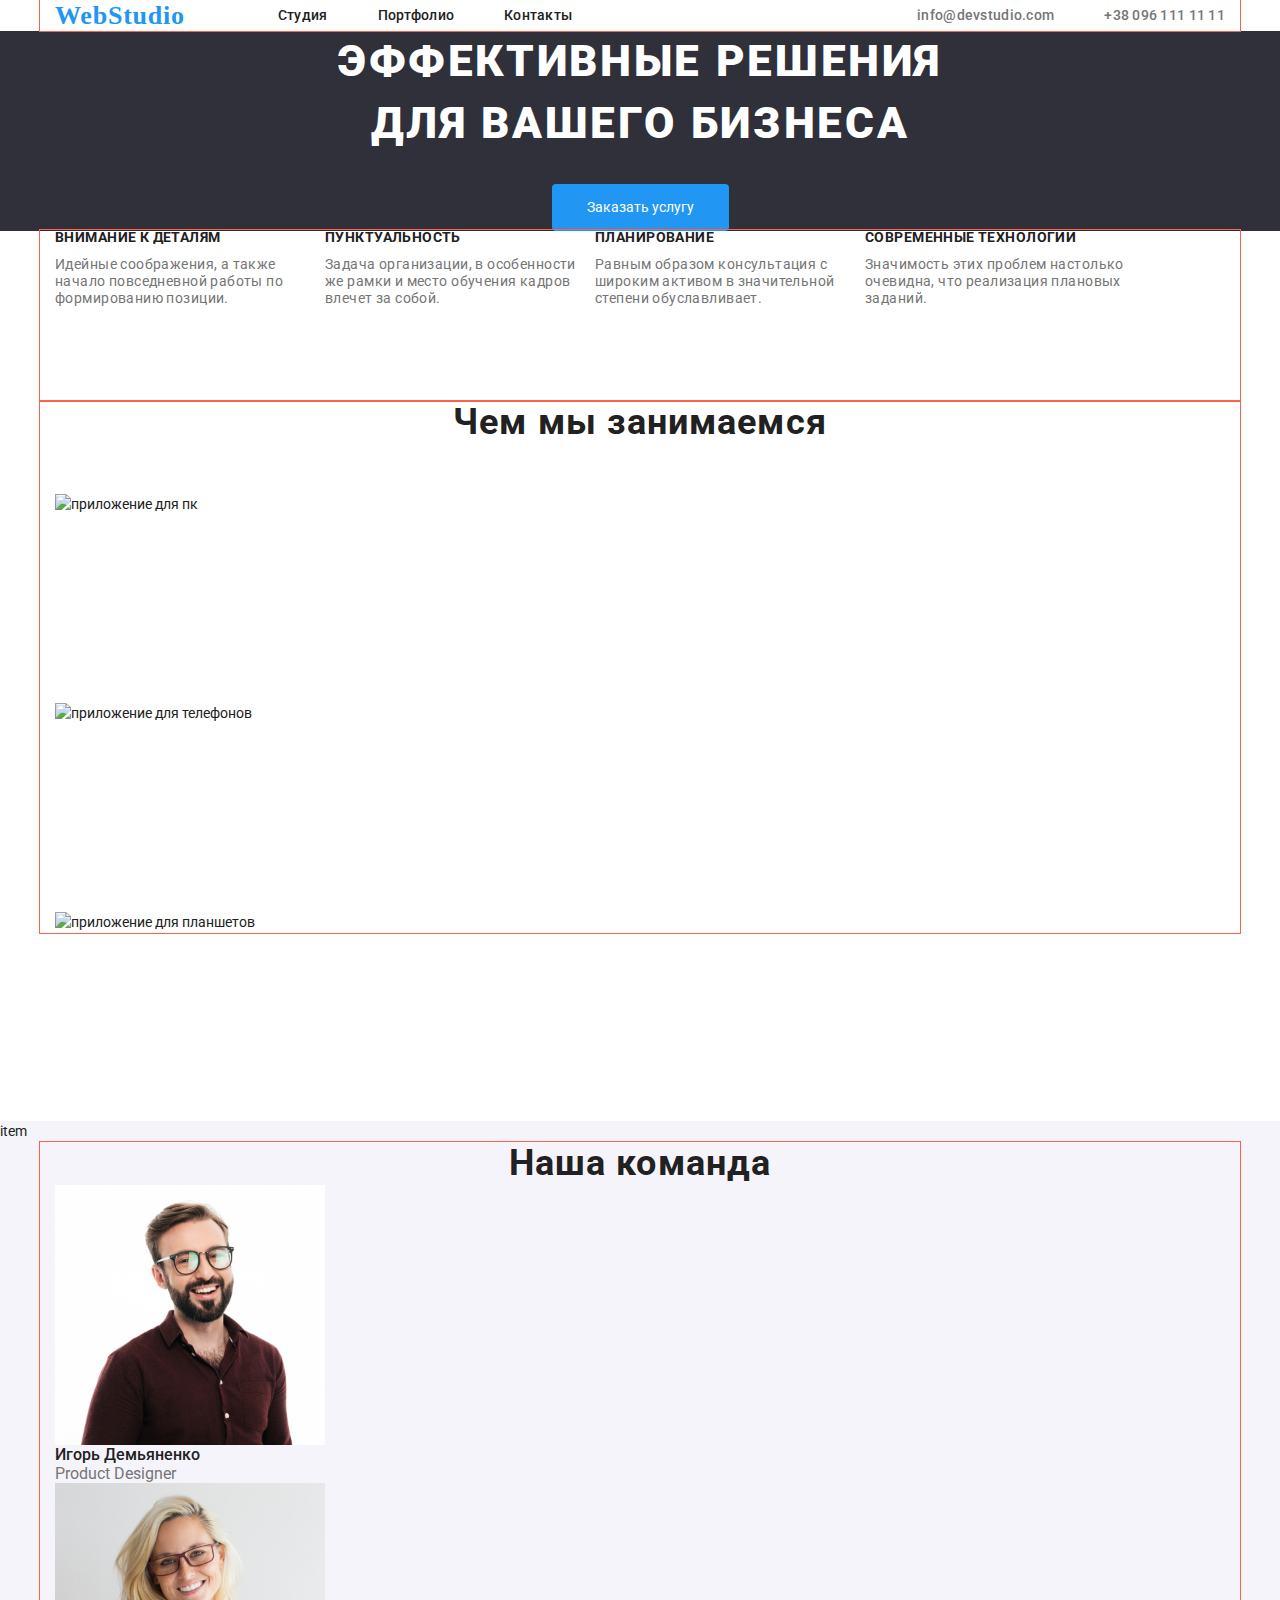
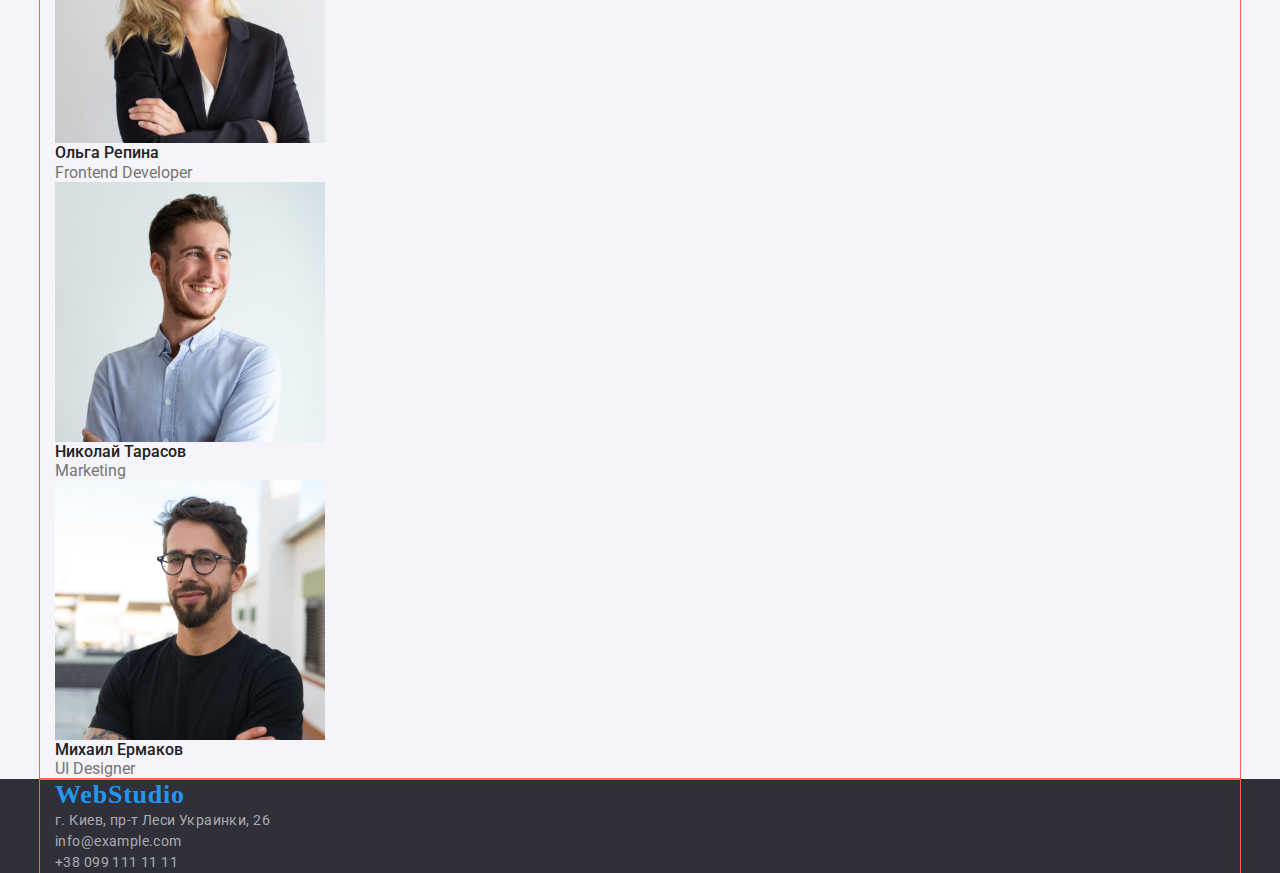
==== commit 1d41e7ce: "исправил ошибки ДЗ 2-3" ====
--- a/index.html
+++ b/index.html
@@ -8,7 +8,7 @@
     <link rel="preconnect" href="https://fonts.googleapis.com" />
     <link rel="preconnect" href="https://fonts.gstatic.com" crossorigin />
     <link
-      href="https://fonts.googleapis.com/css2?family=Roboto:wght@100;400;700;900&display=swap"
+      href="https://fonts.googleapis.com/css2?family=Roboto:wght@400;500;700;900&display=swap"
       rel="stylesheet"
     />
     <link
@@ -27,28 +27,29 @@
       <div class="conteiner">
         <nav class="header-nav">
           <a href="./index.html" class="header-logo" lang="en">WebStudio</a>
-          <ul class="header-list">
-            <li>
+          <ul class="header-list list">
+            <li class="item">
               <a href="./index.html" class="header-link current">Студия</a>
             </li>
-            <li>
+            <li class="item">
               <a href="./portfolio.html" class="header-link">Портфолио</a>
             </li>
-            <li><a href="#" class="header-link">Контакты</a></li>
+            <li class="item"><a href="#" class="header-link">Контакты</a></li>
+          </ul>
+
+          <ul class="header-auth list">
+            <li class="item">
+              <a href="mailto:info@devstudio.com" class="header-link"
+                >info@devstudio.com</a
+              >
+            </li>
+            <li class="item">
+              <a href="tel:+380961111111" class="header-link"
+                >+38 096 111 11 11</a
+              >
+            </li>
           </ul>
         </nav>
-        <ul class="header-auth">
-          <li>
-            <a href="mailto:info@devstudio.com" class="header-link"
-              >info@devstudio.com</a
-            >
-          </li>
-          <li>
-            <a href="tel:+380961111111" class="header-link"
-              >+38 096 111 11 11</a
-            >
-          </li>
-        </ul>
       </div>
     </header>
 
@@ -65,7 +66,7 @@
       <section class="features">
         <div class="conteiner">
           <h2 class="hidden-title">наши преимущества</h2>
-          <ul class="features-list">
+          <ul class="features-list list">
             <li>
               <h3 class="features-title">Внимание к деталям</h3>
               <p class="features-text">
@@ -101,22 +102,22 @@
       <section class="work">
         <div class="conteiner">
           <h2 class="work-title">Чем мы занимаемся</h2>
-          <ul class="work-list">
-            <li>
+          <ul class="work-list list">
+            <li class="work-item">
               <img
                 src="./images/img1.svg"
                 width="370"
                 alt="приложение для пк"
               />
             </li>
-            <li>
+            <li class="work-item">
               <img
                 src="./images/img2.svg"
                 width="370"
                 alt="приложение для телефонов"
               />
             </li>
-            <li>
+            <li class="work-item">
               <img
                 src="./images/img3.svg"
                 width="370"
@@ -128,9 +129,10 @@
       </section>
       <!--наша команда-->
       <section class="team">
+        item
         <div class="conteiner">
           <h2 class="team-title">Наша команда</h2>
-          <ul class="team-list">
+          <ul class="team-list list">
             <li>
               <img
                 src="./images/работник1.jpg"
@@ -139,7 +141,7 @@
                 alt="дезайнер"
               />
               <h3 class="team-name">Игорь Демьяненко</h3>
-              <p class="team-text">Product Designer</p>
+              <p class="team-text" lang="en">Product Designer</p>
             </li>
             <li>
               <img
@@ -149,7 +151,7 @@
                 alt="фронтенд"
               />
               <h3 class="team-name">Ольга Репина</h3>
-              <p class="team-text">Frontend Developer</p>
+              <p class="team-text" lang="en">Frontend Developer</p>
             </li>
             <li>
               <img
@@ -159,7 +161,7 @@
                 alt="маркетолог"
               />
               <h3 class="team-name">Николай Тарасов</h3>
-              <p class="team-text">Marketing</p>
+              <p class="team-text" lang="en">Marketing</p>
             </li>
 
             <li>
@@ -170,7 +172,7 @@
                 alt="креативный-дизайнер"
               />
               <h3 class="team-name">Михаил Ермаков</h3>
-              <p class="team-text">UI Designer</p>
+              <p class="team-text" lang="en">UI Designer</p>
             </li>
           </ul>
         </div>
@@ -182,7 +184,7 @@
         <a href="./css/styles.css" class="footer-logo">WebStudio</a>
 
         <address class="footer-mail">
-          <ul class="footer-list">
+          <ul class="footer-list list">
             <li>
               <a
                 href="https://goo.gl/maps/GrjT7Hi4P4HTGVsr6"
--- a/css/styles.css
+++ b/css/styles.css
@@ -24,6 +24,8 @@
 
 .conteiner {
   width: 1200px;
+  padding-left: 15px;
+  padding-right: 15px;
   margin-left: auto;
   margin-right: auto;
 
@@ -51,7 +53,16 @@
   margin: -1px;
 }
 
+.list {
+  list-style: none;
+}
+
 /* шапка сайта */
+.header-nav {
+  display: flex;
+  align-items: center;
+}
+
 .header-logo {
   color: var(--accent-color);
 
@@ -63,8 +74,16 @@
   letter-spacing: 0.03em;
 }
 
+.header-list {
+  display: flex;
+  margin-left: 93px;
+}
+
+.header-list .item:not(:last-child) {
+  margin-right: 50px;
+}
+
 .header-list .header-link {
-  font-style: normal;
   font-weight: 500;
   font-size: 14px;
   line-height: 1.2;
@@ -80,6 +99,15 @@
 
 .header-list .header-link .current {
   color: var(--accent-color);
+}
+
+.header-auth {
+  display: flex;
+  margin-left: auto;
+}
+
+.header-auth .item + .item {
+  margin-left: 50px;
 }
 
 .header-auth,
@@ -89,7 +117,6 @@
   font-size: 14px;
   line-height: 1.2;
   letter-spacing: 0.02em;
-  list-style: none;
 
   color: var(--primary-text-color);
 }
@@ -120,12 +147,10 @@
 }
 
 /* преимущества */
-.features {
-  outline: 1px solid blue;
-}
 
 .features-title {
   width: 270px;
+  margin-bottom: 10px;
 
   font-weight: 700;
   font-size: 14px;
@@ -135,11 +160,12 @@
 }
 
 .features-list {
-  list-style: none;
+  display: flex;
 }
 
 .features-text {
   width: 270px;
+  margin-bottom: 94px;
 
   font-weight: 400;
   font-size: 14px;
@@ -157,10 +183,12 @@
   line-height: 1.2;
   text-align: center;
   letter-spacing: 0.03em;
-}
-
-.work-list {
-  list-style: none;
+
+  margin-bottom: 50px;
+}
+
+.work-item {
+  margin-bottom: 188px;
 }
 
 /* наша команда */
@@ -175,10 +203,6 @@
   line-height: 1.2;
   text-align: center;
   letter-spacing: 0.03em;
-}
-
-.team-list {
-  list-style: none;
 }
 
 .team-name {
@@ -204,6 +228,8 @@
   line-height: 1.2;
   letter-spacing: 0.03em;
 
+  margin-bottom: 20px;
+
   color: var(--accent-color);
 }
 
@@ -223,7 +249,6 @@
   color: rgba(255, 255, 255, 0.6);
 
   font-style: normal;
-  list-style: none;
 }
 
 .footer-link:hover,
@@ -258,10 +283,6 @@
 
 /* Портфолио */
 
-.ul {
-  list-style: none;
-}
-
 .portfolio {
   font-weight: 700;
   font-size: 18px;
